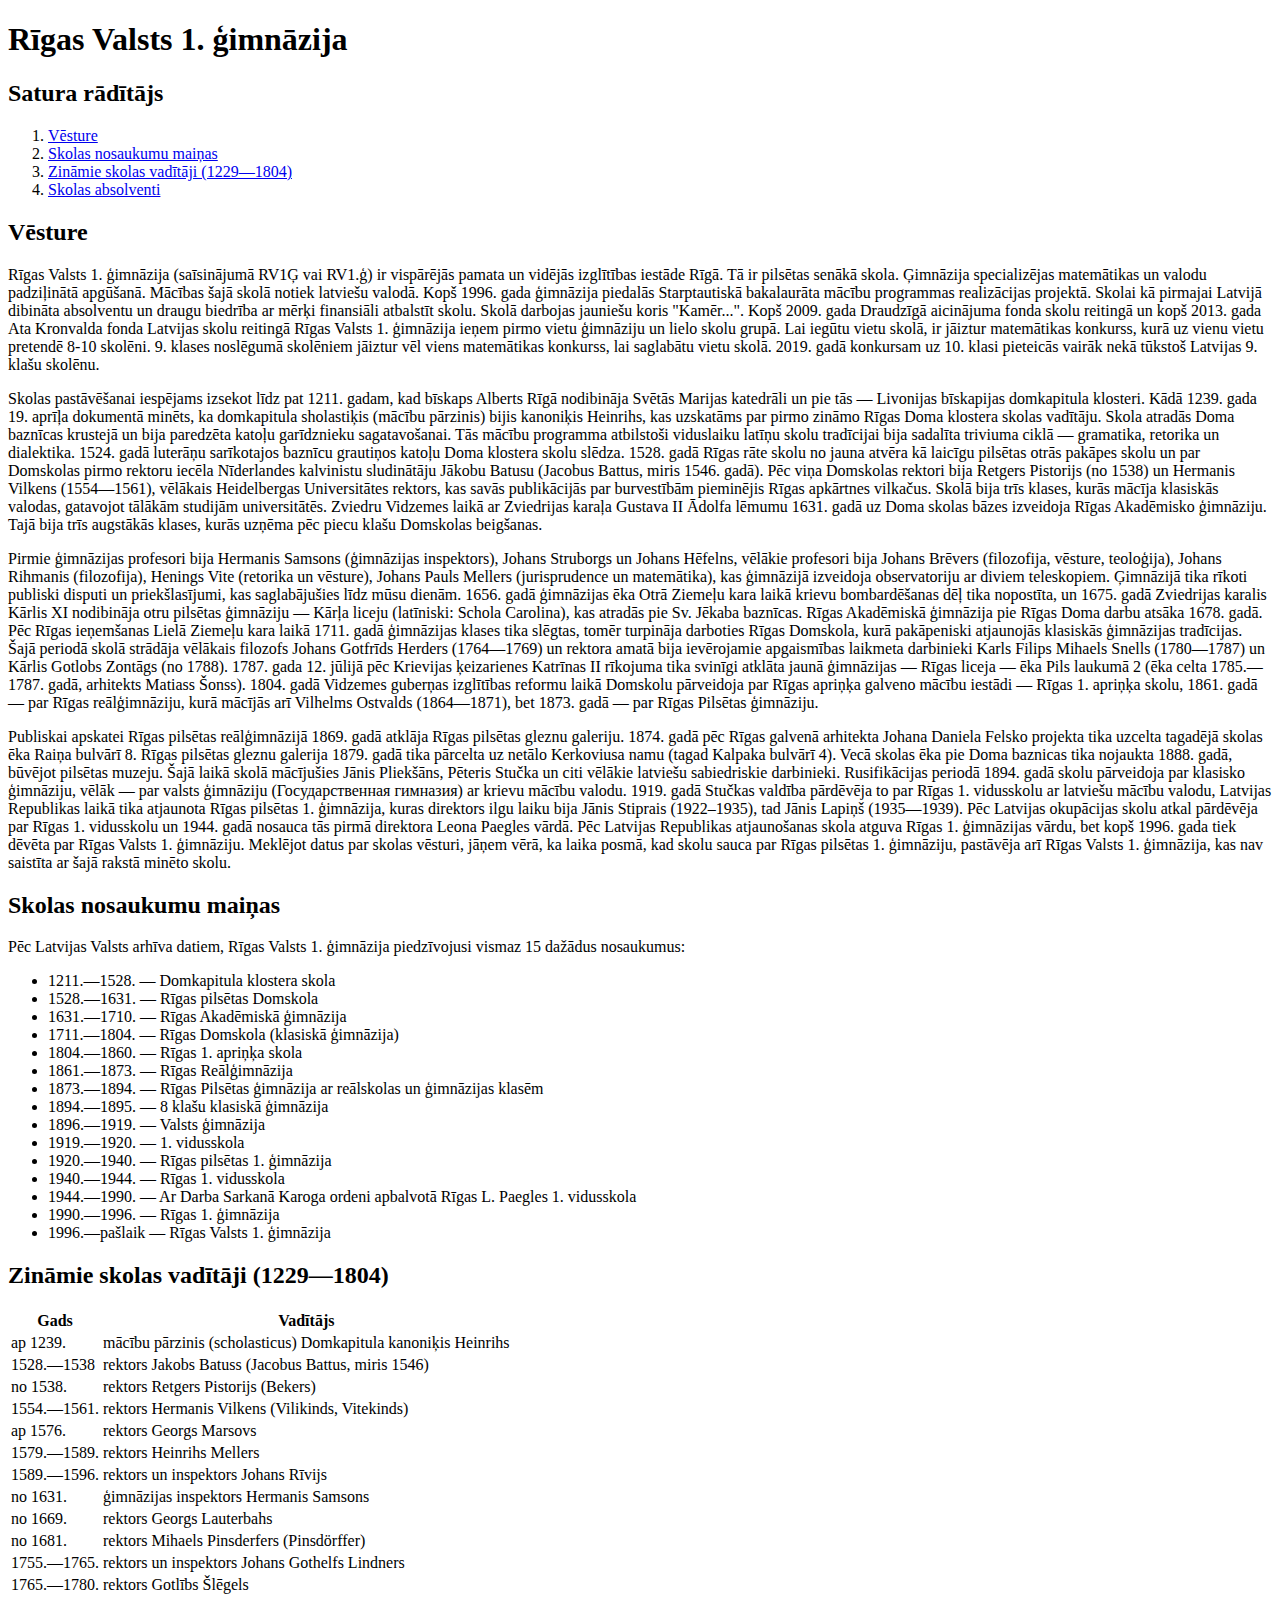
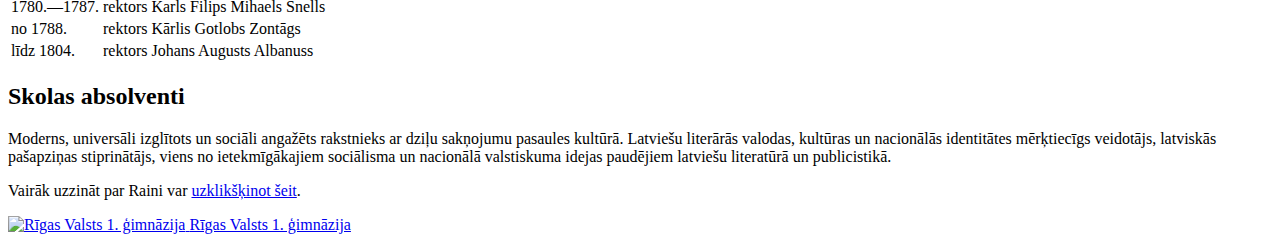
==== index.html @ 47a4630c "Add files via upload" ====
<!DOCTYPE html>
<html lang="en">
<head>
<title>Rīgas Valsts 1. ģimnāzija</title>
<meta charset="utf-8">
<meta name="viewport" content="width=device-width, initial-scale=1">

<link rel="stylesheet" href="css/stils.css" />
</head>
<body>

<header>
  <h1>Rīgas Valsts 1. ģimnāzija</h1>
</header>

<section>
  <nav>
      
      <div>
          <h2>Satura rādītājs</h2>
    
            <ol>
              <li><a href="#vesture">Vēsture</a></li>
              <li><a href="#nosaukumi">Skolas nosaukumu maiņas</a></li>
              <li><a href="#vaditaji">Zināmie skolas vadītāji (1229—1804)</a></li>
              <li><a href="#absolventi">Skolas absolventi</a></li>
            </ol>
      </div>
          
  </nav>
  
  <article>
      
      <div id="vesture">
          <h2>Vēsture</h2>
          <p>Rīgas Valsts 1. ģimnāzija (saīsinājumā RV1Ģ vai RV1.ģ) ir vispārējās pamata un vidējās izglītības iestāde Rīgā. Tā ir pilsētas senākā skola. Ģimnāzija specializējas matemātikas un valodu padziļinātā apgūšanā. Mācības šajā skolā notiek latviešu valodā. Kopš 1996. gada ģimnāzija piedalās Starptautiskā bakalaurāta mācību programmas realizācijas projektā. Skolai kā pirmajai Latvijā dibināta absolventu un draugu biedrība ar mērķi finansiāli atbalstīt skolu. Skolā darbojas jauniešu koris "Kamēr...". Kopš 2009. gada Draudzīgā aicinājuma fonda skolu reitingā un kopš 2013. gada Ata Kronvalda fonda Latvijas skolu reitingā Rīgas Valsts 1. ģimnāzija ieņem pirmo vietu ģimnāziju un lielo skolu grupā. Lai iegūtu vietu skolā, ir jāiztur matemātikas konkurss, kurā uz vienu vietu pretendē 8-10 skolēni. 9. klases noslēgumā skolēniem jāiztur vēl viens matemātikas konkurss, lai saglabātu vietu skolā. 2019. gadā konkursam uz 10. klasi pieteicās vairāk nekā tūkstoš Latvijas 9. klašu skolēnu.</p>
          <p>Skolas pastāvēšanai iespējams izsekot līdz pat 1211. gadam, kad bīskaps Alberts Rīgā nodibināja Svētās Marijas katedrāli un pie tās — Livonijas bīskapijas domkapitula klosteri. Kādā 1239. gada 19. aprīļa dokumentā minēts, ka domkapitula sholastiķis (mācību pārzinis) bijis kanoniķis Heinrihs, kas uzskatāms par pirmo zināmo Rīgas Doma klostera skolas vadītāju. Skola atradās Doma baznīcas krustejā un bija paredzēta katoļu garīdznieku sagatavošanai. Tās mācību programma atbilstoši viduslaiku latīņu skolu tradīcijai bija sadalīta triviuma ciklā — gramatika, retorika un dialektika. 1524. gadā luterāņu sarīkotajos baznīcu grautiņos katoļu Doma klostera skolu slēdza. 1528. gadā Rīgas rāte skolu no jauna atvēra kā laicīgu pilsētas otrās pakāpes skolu un par Domskolas pirmo rektoru iecēla Nīderlandes kalvinistu sludinātāju Jākobu Batusu (Jacobus Battus, miris 1546. gadā). Pēc viņa Domskolas rektori bija Retgers Pistorijs (no 1538) un Hermanis Vilkens (1554—1561), vēlākais Heidelbergas Universitātes rektors, kas savās publikācijās par burvestībām pieminējis Rīgas apkārtnes vilkačus. Skolā bija trīs klases, kurās mācīja klasiskās valodas, gatavojot tālākām studijām universitātēs. Zviedru Vidzemes laikā ar Zviedrijas karaļa Gustava II Ādolfa lēmumu 1631. gadā uz Doma skolas bāzes izveidoja Rīgas Akadēmisko ģimnāziju. Tajā bija trīs augstākās klases, kurās uzņēma pēc piecu klašu Domskolas beigšanas. </p>
          <p>Pirmie ģimnāzijas profesori bija Hermanis Samsons (ģimnāzijas inspektors), Johans Struborgs un Johans Hēfelns, vēlākie profesori bija Johans Brēvers (filozofija, vēsture, teoloģija), Johans Rihmanis (filozofija), Henings Vite (retorika un vēsture), Johans Pauls Mellers (jurisprudence un matemātika), kas ģimnāzijā izveidoja observatoriju ar diviem teleskopiem. Ģimnāzijā tika rīkoti publiski disputi un priekšlasījumi, kas saglabājušies līdz mūsu dienām. 1656. gadā ģimnāzijas ēka Otrā Ziemeļu kara laikā krievu bombardēšanas dēļ tika nopostīta, un 1675. gadā Zviedrijas karalis Kārlis XI nodibināja otru pilsētas ģimnāziju — Kārļa liceju (latīniski: Schola Carolina), kas atradās pie Sv. Jēkaba baznīcas. Rīgas Akadēmiskā ģimnāzija pie Rīgas Doma darbu atsāka 1678. gadā. Pēc Rīgas ieņemšanas Lielā Ziemeļu kara laikā 1711. gadā ģimnāzijas klases tika slēgtas, tomēr turpināja darboties Rīgas Domskola, kurā pakāpeniski atjaunojās klasiskās ģimnāzijas tradīcijas. Šajā periodā skolā strādāja vēlākais filozofs Johans Gotfrīds Herders (1764—1769) un rektora amatā bija ievērojamie apgaismības laikmeta darbinieki Karls Filips Mihaels Snells (1780—1787) un Kārlis Gotlobs Zontāgs (no 1788). 1787. gada 12. jūlijā pēc Krievijas ķeizarienes Katrīnas II rīkojuma tika svinīgi atklāta jaunā ģimnāzijas — Rīgas liceja — ēka Pils laukumā 2 (ēka celta 1785.—1787. gadā, arhitekts Matiass Šonss). 1804. gadā Vidzemes guberņas izglītības reformu laikā Domskolu pārveidoja par Rīgas apriņķa galveno mācību iestādi — Rīgas 1. apriņķa skolu, 1861. gadā — par Rīgas reālģimnāziju, kurā mācījās arī Vilhelms Ostvalds (1864—1871), bet 1873. gadā — par Rīgas Pilsētas ģimnāziju.</p>
          <p>Publiskai apskatei Rīgas pilsētas reālģimnāzijā 1869. gadā atklāja Rīgas pilsētas gleznu galeriju. 1874. gadā pēc Rīgas galvenā arhitekta Johana Daniela Felsko projekta tika uzcelta tagadējā skolas ēka Raiņa bulvārī 8. Rīgas pilsētas gleznu galerija 1879. gadā tika pārcelta uz netālo Kerkoviusa namu (tagad Kalpaka bulvārī 4). Vecā skolas ēka pie Doma baznicas tika nojaukta 1888. gadā, būvējot pilsētas muzeju. Šajā laikā skolā mācījušies Jānis Pliekšāns, Pēteris Stučka un citi vēlākie latviešu sabiedriskie darbinieki. Rusifikācijas periodā 1894. gadā skolu pārveidoja par klasisko ģimnāziju, vēlāk — par valsts ģimnāziju (Государственная гимназия) ar krievu mācību valodu. 1919. gadā Stučkas valdība pārdēvēja to par Rīgas 1. vidusskolu ar latviešu mācību valodu, Latvijas Republikas laikā tika atjaunota Rīgas pilsētas 1. ģimnāzija, kuras direktors ilgu laiku bija Jānis Stiprais (1922–1935), tad Jānis Lapiņš (1935—1939). Pēc Latvijas okupācijas skolu atkal pārdēvēja par Rīgas 1. vidusskolu un 1944. gadā nosauca tās pirmā direktora Leona Paegles vārdā. Pēc Latvijas Republikas atjaunošanas skola atguva Rīgas 1. ģimnāzijas vārdu, bet kopš 1996. gada tiek dēvēta par Rīgas Valsts 1. ģimnāziju. Meklējot datus par skolas vēsturi, jāņem vērā, ka laika posmā, kad skolu sauca par Rīgas pilsētas 1. ģimnāziju, pastāvēja arī Rīgas Valsts 1. ģimnāzija, kas nav saistīta ar šajā rakstā minēto skolu.</p>
      </div>
     
      <div id="nosaukumi">
          <h2>Skolas nosaukumu maiņas</h2>
          
          <p>Pēc Latvijas Valsts arhīva datiem, Rīgas Valsts 1. ģimnāzija piedzīvojusi vismaz 15 dažādus nosaukumus:</p>
          <ul>
              <li>1211.—1528. — Domkapitula klostera skola</li>
              <li>1528.—1631. — Rīgas pilsētas Domskola</li>
              <li>1631.—1710. — Rīgas Akadēmiskā ģimnāzija</li>
              <li>1711.—1804. — Rīgas Domskola (klasiskā ģimnāzija)</li>
              <li>1804.—1860. — Rīgas 1. apriņķa skola</li>
              <li>1861.—1873. — Rīgas Reālģimnāzija</li>
              <li>1873.—1894. — Rīgas Pilsētas ģimnāzija ar reālskolas un ģimnāzijas klasēm</li>
              <li>1894.—1895. — 8 klašu klasiskā ģimnāzija</li>
              <li>1896.—1919. — Valsts ģimnāzija</li>
              <li>1919.—1920. — 1. vidusskola</li>
              <li>1920.—1940. — Rīgas pilsētas 1. ģimnāzija</li>
              <li>1940.—1944. — Rīgas 1. vidusskola</li>
              <li>1944.—1990. — Ar Darba Sarkanā Karoga ordeni apbalvotā Rīgas L. Paegles 1. vidusskola</li>
              <li>1990.—1996. — Rīgas 1. ģimnāzija</li>
              <li>1996.—pašlaik — Rīgas Valsts 1. ģimnāzija</li>
          </ul>
      </div>
      
      <div id="vaditaji">
          <h2>Zināmie skolas vadītāji (1229—1804)</h2>
          
          <table>
                <tr>
                    <th>Gads</th>
                    <th>Vadītājs</th>
               </tr>
               
               <tr>
                   <td>ap 1239.</td>
                   <td>mācību pārzinis (scholasticus) Domkapitula kanoniķis Heinrihs</td>
               </tr>
               
               <tr>
                   <td>1528.—1538</td>
                   <td>rektors Jakobs Batuss (Jacobus Battus, miris 1546)</td>
               </tr>
               
               <tr>
                   <td>no 1538.</td>
                   <td>rektors Retgers Pistorijs (Bekers)</td>
               </tr>
               
               <tr>
                   <td>1554.—1561.</td>
                   <td>rektors Hermanis Vilkens (Vilikinds, Vitekinds)</td>
               </tr>
               
               <tr>
                   <td>ap 1576.</td>
                   <td>rektors Georgs Marsovs</td>
               </tr>
               
               <tr>
                   <td>1579.—1589.</td>
                   <td>rektors Heinrihs Mellers</td>
               </tr>
               
               <tr>
                   <td>1589.—1596.</td>
                   <td>rektors un inspektors Johans Rīvijs</td>
               </tr>
               
               <tr>
                   <td>no 1631.</td>
                   <td>ģimnāzijas inspektors Hermanis Samsons</td>
               </tr>
               <tr>
                   <td>no 1669.</td>
                   <td>rektors Georgs Lauterbahs</td>
               </tr>
               <tr>
                   <td>no 1681.</td>
                   <td>rektors Mihaels Pinsderfers (Pinsdörffer)</td>
               </tr>
               <tr>
                   <td>1755.—1765.</td>
                   <td>rektors un inspektors Johans Gothelfs Lindners</td>
               </tr>
               <tr>
                   <td>1765.—1780.</td>
                   <td>rektors Gotlībs Šlēgels</td>
               </tr>
               <tr>
                   <td>1780.—1787.</td>
                   <td>rektors Karls Filips Mihaels Snells</td>
               </tr>
               <tr>
                   <td>no 1788.</td>
                   <td>rektors Kārlis Gotlobs Zontāgs</td>
               </tr>
               <tr>
                   <td>līdz 1804.</td>
                   <td>rektors Johans Augusts Albanuss</td>
               </tr>
          </table>
      </div>
      
      <div id="absolventi">
          <h2>Skolas absolventi</h2>
          
          <p>Moderns, universāli izglītots un sociāli angažēts rakstnieks ar dziļu sakņojumu pasaules kultūrā. Latviešu literārās valodas, kultūras un nacionālās identitātes mērķtiecīgs veidotājs, latviskās pašapziņas stiprinātājs, viens no ietekmīgākajiem sociālisma un nacionālā valstiskuma idejas paudējiem latviešu literatūrā un publicistikā.</p>
          <p>
              Vairāk uzzināt par Raini var&nbsp;<a href="https://enciklopedija.lv/skirklis/55869" target="_blank" rel="noopener noreferrer">uzklikšķinot šeit</a>.
          </p>
      </div>
          

  </article>
</section>

<footer>
    <a href="http://r1g.edu.lv" target="_blank" rel="noopener noreferrer">
        <img src="img/logo.jpg" width="160" height="100" alt="Rīgas Valsts 1. ģimnāzija" />
        <span>Rīgas Valsts 1. ģimnāzija</span>
    </a>
</footer>

</body>
</html>
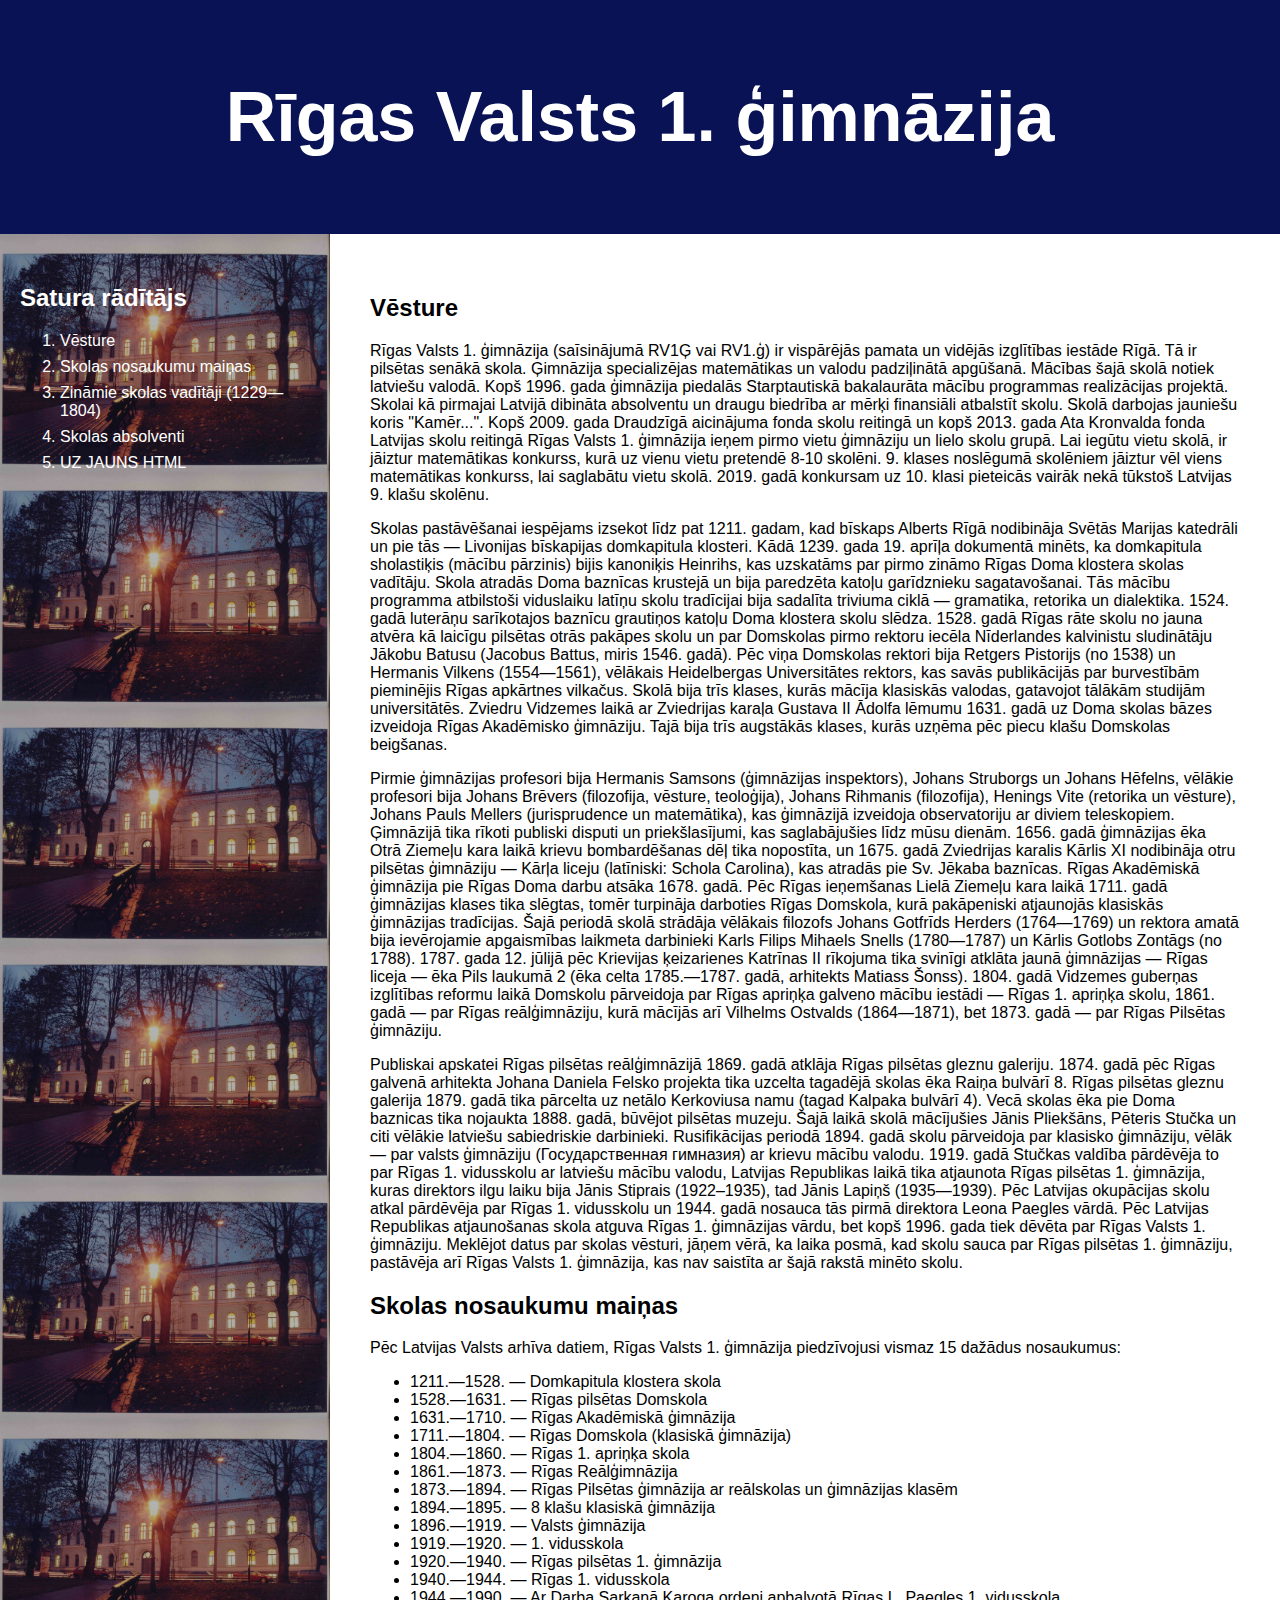
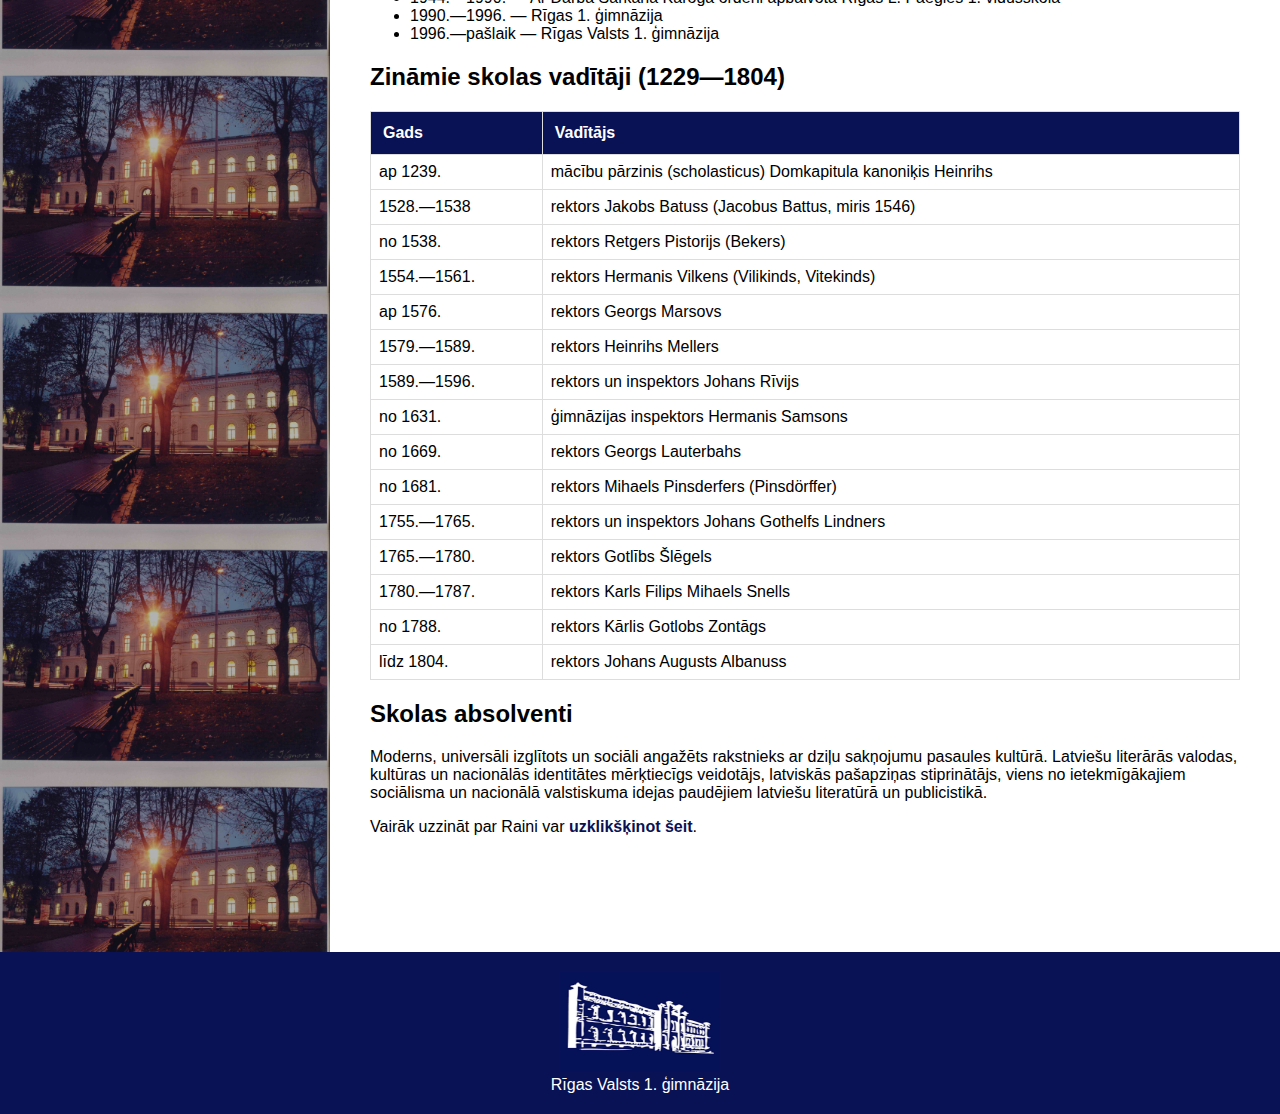
==== commit ef89f0ab: "Update index.html" ====
--- a/index.html
+++ b/index.html
@@ -5,7 +5,7 @@
 <meta charset="utf-8">
 <meta name="viewport" content="width=device-width, initial-scale=1">
 
-<link rel="stylesheet" href="css/stils.css" />
+<link rel="stylesheet" href="stils.css" />
 </head>
 <body>
 
@@ -24,6 +24,7 @@
               <li><a href="#nosaukumi">Skolas nosaukumu maiņas</a></li>
               <li><a href="#vaditaji">Zināmie skolas vadītāji (1229—1804)</a></li>
               <li><a href="#absolventi">Skolas absolventi</a></li>
+              <li><a href="jauns.html">UZ JAUNS HTML</a></li>
             </ol>
       </div>
           
@@ -156,10 +157,10 @@
 
 <footer>
     <a href="http://r1g.edu.lv" target="_blank" rel="noopener noreferrer">
-        <img src="img/logo.jpg" width="160" height="100" alt="Rīgas Valsts 1. ģimnāzija" />
+        <img src="logo.jpg" width="160" height="100" alt="Rīgas Valsts 1. ģimnāzija" />
         <span>Rīgas Valsts 1. ģimnāzija</span>
     </a>
 </footer>
 
 </body>
-</html>+</html>
--- a/stils.css
+++ b/stils.css
@@ -0,0 +1,118 @@
+* {
+    box-sizing: border-box;
+}
+
+html {
+    scroll-behavior: smooth;
+}
+
+body {
+  font-family: Arial, Helvetica, sans-serif;
+  margin: 0;
+}
+
+a {
+    color: #081254;
+    text-decoration: none;
+}
+
+/* Style the header */
+header {
+    background-color: #081254;
+    padding: 30px;
+    text-align: center;
+    font-size: 35px;
+    color: white;
+}
+
+/* Container for flexboxes */
+section {
+    display: -webkit-flex;
+    display: flex;
+}
+
+/* Style the navigation menu */
+nav {
+    position: relative;
+    -webkit-flex: 1;
+    -ms-flex: 1;
+    flex: 1;
+    padding: 30px 20px;
+    color: #fff;
+    background: url(skola.jpg) top / contain;
+}
+
+nav:before {
+    content: '';
+    position: absolute;
+    top: 0;
+    left: 0;
+    width: 100%;
+    height: 100%;
+    background-color: rgba(0, 0, 0, 0.30);
+}
+
+/* Style the list inside the menu */
+nav > div {
+    position: relative;
+}
+nav li {
+    margin: 0 0 8px;
+}
+
+nav li a {
+    color: #fff;
+    text-decoration: none;
+}
+
+/* Style the content */
+article {
+    -webkit-flex: 3;
+    -ms-flex: 3;
+    flex: 3;
+    background-color: #fff;
+    padding: 40px 40px 100px;
+}
+
+article a {
+    font-weight: bold;
+}
+
+table {
+    font-family: Arial, Helvetica, sans-serif;
+    width: 100%;
+    border-collapse: collapse;
+}
+
+table td, table th {
+    padding: 8px;
+    border: 1px solid #ddd;
+}
+
+table th {
+    color: #fff;
+    padding: 12px;
+    background: #081254;
+    text-align: left;
+}
+
+/* Style the footer */
+footer {  
+    background-color: #081254;
+    padding: 20px;
+    text-align: center;
+    color: white;
+}
+
+footer span {
+    display: block;
+    color: #fff;
+}
+
+/* Responsive layout - makes the menu and the content (inside the section) sit on top of each other instead of next to each other */
+@media (max-width: 600px) {
+  section {
+        -webkit-flex-direction: column;
+        flex-direction: column;
+  }
+}
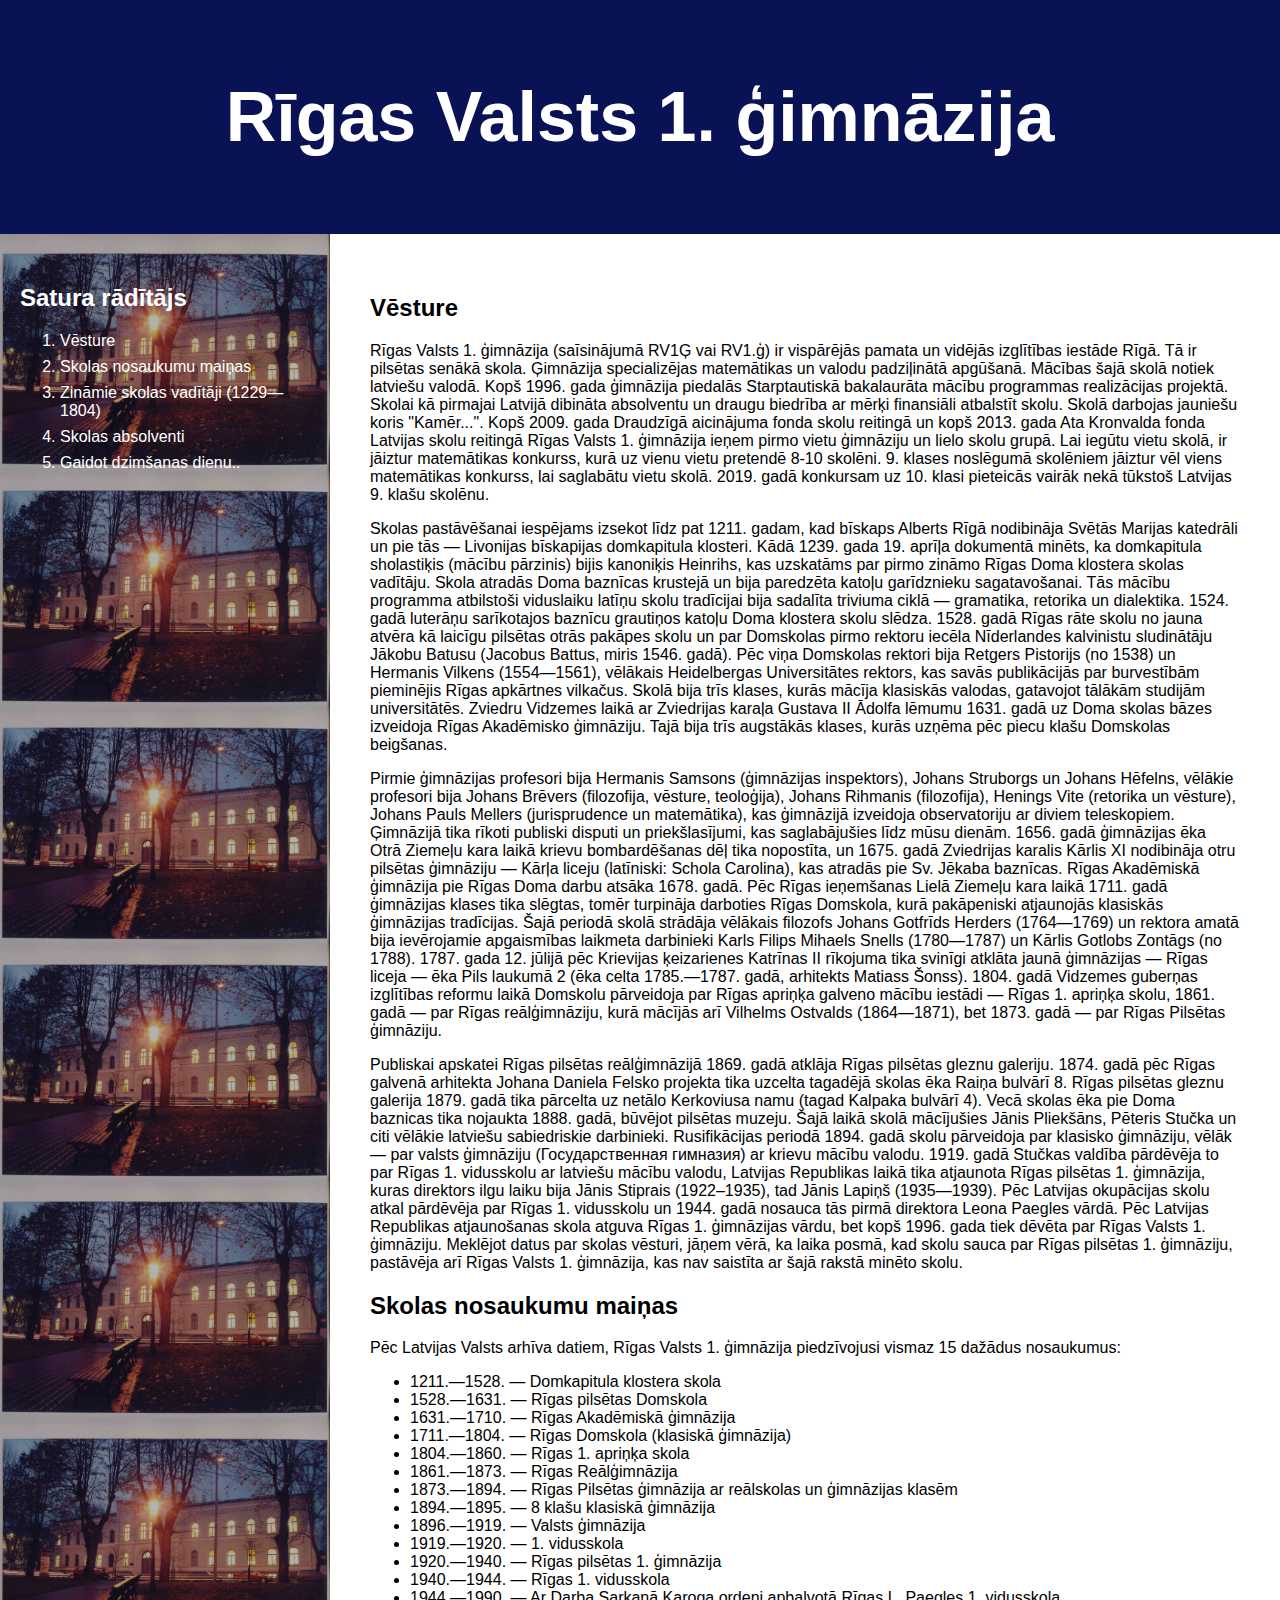
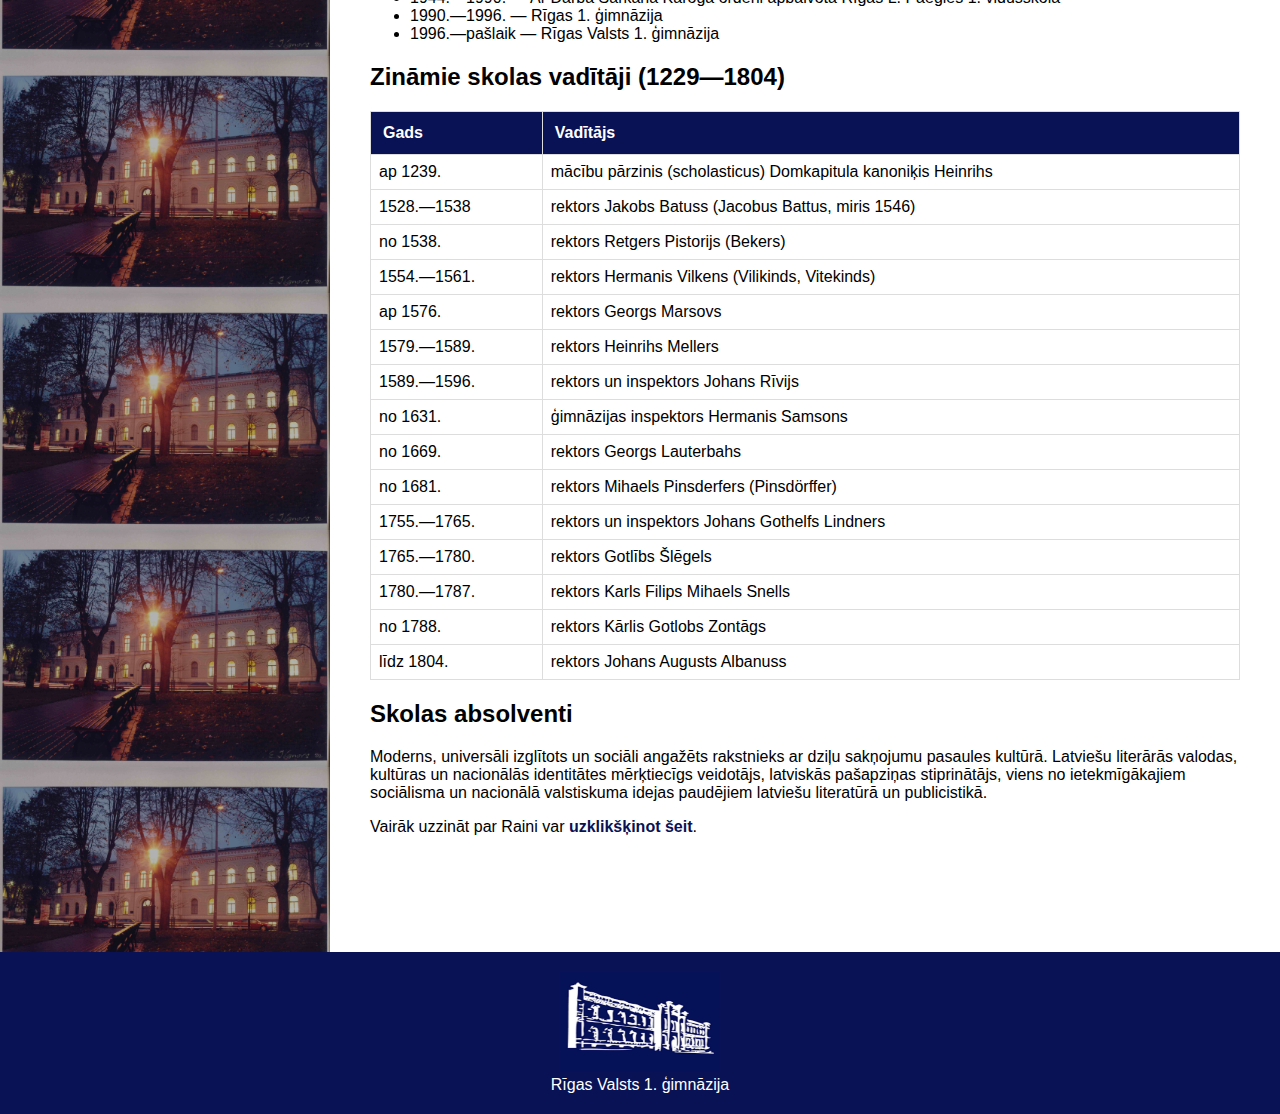
==== commit 8ec7f8db: "Add files via upload" ====
--- a/index.html
+++ b/index.html
@@ -24,7 +24,7 @@
               <li><a href="#nosaukumi">Skolas nosaukumu maiņas</a></li>
               <li><a href="#vaditaji">Zināmie skolas vadītāji (1229—1804)</a></li>
               <li><a href="#absolventi">Skolas absolventi</a></li>
-              <li><a href="jauns.html">UZ JAUNS HTML</a></li>
+              <li><a href="jauns.html">Gaidot dzimšanas dienu..</a></li>
             </ol>
       </div>
           
